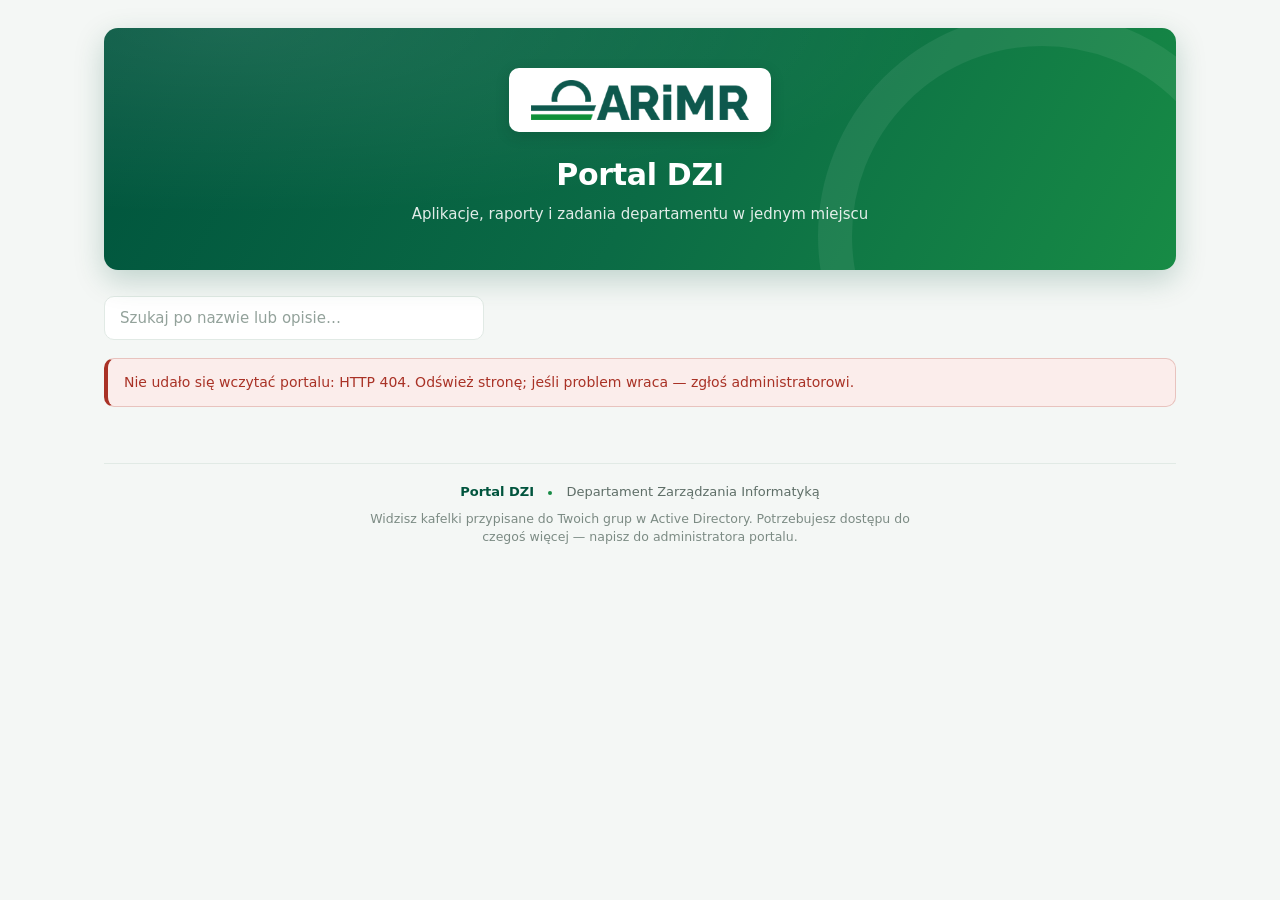
==== frontend/index.html @ 82ea6c83 "Initial commit" ====
<!DOCTYPE html>
<!--
  Portal DZI — strona główna (commit 37).
  Autor: Maciej Myśliwiec, 2026. Prawa osobiste niezbywalne — art. 16 pr. aut.
  Kafelki renderowane DYNAMICZNIE z /api/tiles (RBAC po stronie serwera).
  Bezpieczeństwo: CSP (zero inline JS), textContent zamiast innerHTML,
  sanityzacja URL-i LINK, noopener. Sieć zamknięta: zero CDN-ów.
-->
<html lang="pl">
<head>
    <meta charset="UTF-8">
    <meta name="viewport" content="width=device-width, initial-scale=1">
    <meta http-equiv="Content-Security-Policy"
          content="default-src 'self'; script-src 'self'; style-src 'self'; img-src 'self'; connect-src 'self'; base-uri 'self'; form-action 'self'; object-src 'none'">
    <meta name="referrer" content="same-origin">
    <title>Portal DZI</title>
    <link rel="stylesheet" href="css/portal.css">
</head>
<body>
<main class="strona">

    <header class="hero">
        <div class="hero-uzytkownik" id="uzytkownik" hidden>
            <span class="hero-login" id="uzytkownik-login"></span>
            <span class="hero-meta" id="uzytkownik-info"></span>
        </div>
        <div class="hero-plyta">
            <img src="assets/logo.png" alt="ARiMR — Agencja Restrukturyzacji i Modernizacji Rolnictwa" width="176" height="40">
        </div>
        <h1>Portal DZI</h1>
        <p class="hero-podtytul">Aplikacje, raporty i zadania departamentu w jednym miejscu</p>
    </header>

    <div class="pasek-narzedzi">
        <label class="szukaj">
            <span class="etykieta-ukryta">Szukaj kafelka</span>
            <input type="search" id="szukaj" placeholder="Szukaj po nazwie lub opisie…" autocomplete="off">
        </label>
        <div class="filtry" id="filtry" role="group" aria-label="Filtruj według rodzaju"></div>
    </div>

    <div id="komunikat" class="komunikat" hidden></div>
    <section class="siatka" id="siatka" aria-live="polite"></section>
    <div id="pusto" class="pusto" hidden></div>

    <footer class="stopka">
        <span class="stopka-marka">Portal DZI</span>
        <span class="stopka-kropka" aria-hidden="true"></span>
        <span>Departament Zarządzania Informatyką</span>
        <p class="stopka-nota">Widzisz kafelki przypisane do Twoich grup w Active Directory.
            Potrzebujesz dostępu do czegoś więcej — napisz do administratora portalu.</p>
    </footer>

</main>
<script src="js/portal-app.js" defer></script>
</body>
</html>
---- frontend/css/portal.css ----
/*
 * Portal DZI — wewnętrzny portal kafelkowy departamentu DZI.
 * Autor: Maciej Myśliwiec, 2026.
 *
 * Autorskie prawa osobiste (w tym prawo do oznaczenia utworu nazwiskiem autora)
 * są niezbywalne — art. 16 ustawy z 4.02.1994 r. o prawie autorskim i prawach
 * pokrewnych. Zakres praw majątkowych regulują odrębne ustalenia z pracodawcą.
 * Nie usuwać tej informacji przy kopiowaniu ani modyfikacji pliku.
 */
/*
 * Portal DZI — arkusz stylów strony głównej (commit 37).
 *
 * Identyfikacja: barwy logotypu ARiMR (butelkowa zieleń + zieleń trawy) jako baza,
 * uzupełnione o paletę wprost z dziedziny agencji rolniczej: złoto zboża i błękit nieba.
 * Kolor akcentu kafelka NIE jest dekoracją — koduje rodzaj: zadanie / dane / aplikacja.
 *
 * Logo na białej płycie wewnątrz zielonego hero: logotyp ARiMR jest ciemnozielony,
 * na zielonym tle zginąłby, a przebarwianie oficjalnego znaku jest niedopuszczalne.
 *
 * Sieć zamknięta: wyłącznie czcionki systemowe, zero CDN-ów i @import.
 */

:root {
    --zielen-arimr: #00543D;
    --zielen-trawa: #178B45;
    --zloto:        #B07D13;   /* zboże — kafelki DANE */
    --blekit:       #1B6E9E;   /* niebo  — kafelki APLIKACJA */

    --tlo:      #F4F7F5;
    --karta:    #FFFFFF;
    --atrament: #16241E;
    --szarosc:  #5E6E67;
    --linia:    #E1EAE5;
    --blad:     #A93226;
    --blad-tlo: #FBEDEB;

    --promien:      14px;
    --promien-maly: 10px;
    --cien:      0 1px 2px rgba(16, 40, 30, .06), 0 6px 20px rgba(16, 40, 30, .07);
    --cien-hover: 0 2px 4px rgba(16, 40, 30, .08), 0 14px 32px rgba(16, 40, 30, .13);
}

* { box-sizing: border-box; }

body {
    margin: 0;
    background: var(--tlo);
    color: var(--atrament);
    font-family: system-ui, "Segoe UI", Roboto, sans-serif;
    font-size: 15px;
    line-height: 1.5;
    -webkit-font-smoothing: antialiased;
}

.strona { max-width: 1120px; margin: 0 auto; padding: 28px 24px 32px; }

/* ===== Hero ===== */

.hero {
    position: relative;
    border-radius: var(--promien);
    padding: 40px 28px 44px;
    text-align: center;
    color: #fff;
    background:
        radial-gradient(120% 140% at 12% 0%, rgba(255, 255, 255, .10) 0%, rgba(255, 255, 255, 0) 55%),
        linear-gradient(118deg, var(--zielen-arimr) 0%, #0B6B45 52%, var(--zielen-trawa) 100%);
    box-shadow: 0 10px 30px rgba(0, 84, 61, .22);
    overflow: hidden;
}

/* Łuk z logotypu ARiMR, powtórzony jako cichy relief tła — sygnatura strony */
.hero::after {
    content: "";
    position: absolute;
    right: -90px;
    bottom: -190px;
    width: 380px;
    height: 380px;
    border-radius: 50%;
    border: 34px solid rgba(255, 255, 255, .07);
    pointer-events: none;
}

.hero-plyta {
    display: inline-flex;
    align-items: center;
    justify-content: center;
    padding: 12px 22px;
    background: #fff;
    border-radius: var(--promien-maly);
    box-shadow: 0 4px 14px rgba(0, 40, 28, .18);
}
.hero-plyta img { display: block; height: 40px; width: auto; }

.hero h1 {
    margin: 20px 0 0;
    font-size: 30px;
    font-weight: 700;
    letter-spacing: -.01em;
}

.hero-podtytul {
    margin: 6px 0 0;
    font-size: 15px;
    color: rgba(255, 255, 255, .88);
}

.hero-uzytkownik {
    position: absolute;
    top: 18px;
    right: 20px;
    text-align: right;
    padding: 7px 14px;
    border-radius: 999px;
    background: rgba(255, 255, 255, .14);
    border: 1px solid rgba(255, 255, 255, .22);
}
.hero-login {
    display: block;
    font-family: ui-monospace, Consolas, monospace;
    font-size: 13px;
    font-weight: 600;
}
.hero-meta { font-size: 11px; color: rgba(255, 255, 255, .8); }

/* ===== Pasek narzędzi ===== */

.pasek-narzedzi {
    display: flex;
    flex-wrap: wrap;
    gap: 12px;
    align-items: center;
    margin: 26px 0 18px;
}

.szukaj { flex: 1 1 250px; max-width: 380px; }
.etykieta-ukryta {
    position: absolute; width: 1px; height: 1px;
    overflow: hidden; clip: rect(0 0 0 0); white-space: nowrap;
}

#szukaj {
    width: 100%;
    padding: 10px 15px;
    font: inherit;
    color: var(--atrament);
    background: var(--karta);
    border: 1px solid var(--linia);
    border-radius: var(--promien-maly);
}
#szukaj::placeholder { color: #93A29B; }
#szukaj:focus-visible { outline: 2px solid var(--zielen-trawa); outline-offset: 1px; border-color: transparent; }

.filtry { display: flex; gap: 8px; flex-wrap: wrap; }

.filtr {
    font: inherit;
    font-size: 13px;
    font-weight: 500;
    padding: 8px 15px;
    border: 1px solid var(--linia);
    border-radius: 999px;
    background: var(--karta);
    color: var(--szarosc);
    cursor: pointer;
    transition: background .12s ease, color .12s ease, border-color .12s ease;
}
.filtr:hover { border-color: #BFD3C8; }
.filtr[aria-pressed="true"] {
    background: var(--zielen-arimr);
    border-color: var(--zielen-arimr);
    color: #fff;
}
.filtr:focus-visible { outline: 2px solid var(--zielen-trawa); outline-offset: 2px; }

/* ===== Kafelki ===== */

.siatka {
    display: grid;
    grid-template-columns: repeat(auto-fill, minmax(290px, 1fr));
    gap: 18px;
}

.kafelek {
    /* wartości domyślne; nadpisuje je selektor rodzaju poniżej */
    --akcent: var(--zielen-trawa);
    --akcent-tlo: #E7F4EC;

    position: relative;
    display: flex;
    flex-direction: column;
    gap: 12px;
    padding: 22px 20px 16px;
    text-align: left;
    font: inherit;
    color: inherit;
    background: var(--karta);
    border: 1px solid var(--linia);
    border-radius: var(--promien-maly);
    box-shadow: var(--cien);
    cursor: pointer;
    text-decoration: none;
    overflow: hidden;
    transition: transform .14s ease, box-shadow .14s ease, border-color .14s ease;
}

/* Pasek rodzaju — kolor niesie informację, nie ozdobę */
.kafelek::before {
    content: "";
    position: absolute;
    inset: 0 0 auto 0;
    height: 4px;
    background: var(--akcent);
}

.kafelek[data-rodzaj="SCRIPT"] { --akcent: var(--zielen-trawa); --akcent-tlo: #E7F4EC; }
.kafelek[data-rodzaj="REPORT"] { --akcent: var(--zloto);        --akcent-tlo: #FAF0DB; }
.kafelek[data-rodzaj="LINK"]   { --akcent: var(--blekit);       --akcent-tlo: #E5F0F7; }

.kafelek:hover, .kafelek:focus-visible {
    transform: translateY(-2px);
    box-shadow: var(--cien-hover);
    border-color: #CFE0D6;
}
.kafelek:focus-visible { outline: 2px solid var(--akcent); outline-offset: 2px; }

.kafelek-naglowek { display: flex; align-items: center; justify-content: space-between; gap: 10px; }

.ikona {
    flex: 0 0 auto;
    width: 44px;
    height: 44px;
    padding: 10px;
    border-radius: var(--promien-maly);
    background: var(--akcent-tlo);
    color: var(--akcent);
}
.ikona svg { display: block; width: 100%; height: 100%; }

.rodzaj {
    font-family: ui-monospace, Consolas, monospace;
    font-size: 10px;
    font-weight: 700;
    letter-spacing: .1em;
    color: var(--akcent);
    background: var(--akcent-tlo);
    padding: 4px 9px;
    border-radius: 999px;
}

.kafelek h2 { margin: 0; font-size: 16.5px; font-weight: 650; letter-spacing: -.005em; }
.kafelek .opis { margin: 0; font-size: 13.5px; color: var(--szarosc); flex: 1 1 auto; }

.kafelek-akcja {
    display: flex;
    align-items: center;
    justify-content: space-between;
    gap: 8px;
    font-size: 13px;
    font-weight: 600;
    color: var(--akcent);
    border-top: 1px solid var(--linia);
    padding-top: 12px;
    margin-top: 2px;
}
.kafelek:hover .kafelek-akcja .strzalka { transform: translateX(3px); }
.strzalka { transition: transform .14s ease; }

.kafelek[data-zablokowany] { cursor: not-allowed; box-shadow: none; background: #FAFBFA; }
.kafelek[data-zablokowany]:hover { transform: none; box-shadow: none; border-color: var(--linia); }
.kafelek[data-zablokowany] h2, .kafelek[data-zablokowany] .kafelek-akcja { color: var(--szarosc); }
.kafelek[data-zablokowany] .ikona { background: #F0F3F1; color: #9BAAA2; }

/* stany zadania */
.stan { font-weight: 600; font-size: 12px; padding: 3px 10px; border-radius: 999px; white-space: nowrap; }
.stan-biegnie { background: var(--akcent-tlo); color: var(--akcent); }
.stan-ok { background: #E7F4EC; color: var(--zielen-trawa); }
.stan-blad { background: var(--blad-tlo); color: var(--blad); }

.kafelek[data-biegnie] { border-color: var(--akcent); }

@keyframes obrot { to { transform: rotate(360deg); } }
.kolko {
    width: 12px; height: 12px;
    border: 2px solid rgba(0, 0, 0, .12);
    border-top-color: currentColor;
    border-radius: 50%;
    animation: obrot .8s linear infinite;
    display: inline-block;
    vertical-align: -1px;
    margin-right: 6px;
}

/* ===== Komunikaty, stany puste, stopka ===== */

.komunikat {
    margin: 0 0 16px;
    padding: 13px 16px;
    border-radius: var(--promien-maly);
    border: 1px solid #CDE5D8;
    border-left: 4px solid var(--zielen-trawa);
    background: #EDF7F1;
    color: var(--zielen-arimr);
    font-size: 14px;
}
.komunikat[data-blad] {
    background: var(--blad-tlo);
    border-color: #E8C3BE;
    border-left-color: var(--blad);
    color: var(--blad);
}

.pusto {
    padding: 56px 24px;
    text-align: center;
    color: var(--szarosc);
    border: 1px dashed #CFDDD5;
    border-radius: var(--promien-maly);
    background: var(--karta);
}

.stopka {
    margin-top: 40px;
    padding-top: 18px;
    border-top: 1px solid var(--linia);
    text-align: center;
    font-size: 13px;
    color: var(--szarosc);
}
.stopka-marka { font-weight: 650; color: var(--zielen-arimr); }
.stopka-kropka {
    display: inline-block;
    width: 4px; height: 4px;
    margin: 0 10px;
    border-radius: 50%;
    background: var(--zielen-trawa);
    vertical-align: middle;
}
.stopka-nota {
    max-width: 560px;
    margin: 8px auto 0;
    font-size: 12.5px;
    color: #7C8B84;
}

@media (max-width: 640px) {
    .strona { padding: 16px 14px 24px; }
    .hero { padding: 30px 18px 34px; }
    .hero h1 { font-size: 24px; }
    .hero-uzytkownik { position: static; display: inline-block; margin-bottom: 18px; text-align: center; }
    .hero::after { display: none; }
}

@media (prefers-reduced-motion: reduce) {
    .kolko { animation: none; }
    .kafelek, .strzalka { transition: none; }
    .kafelek:hover { transform: none; }
}
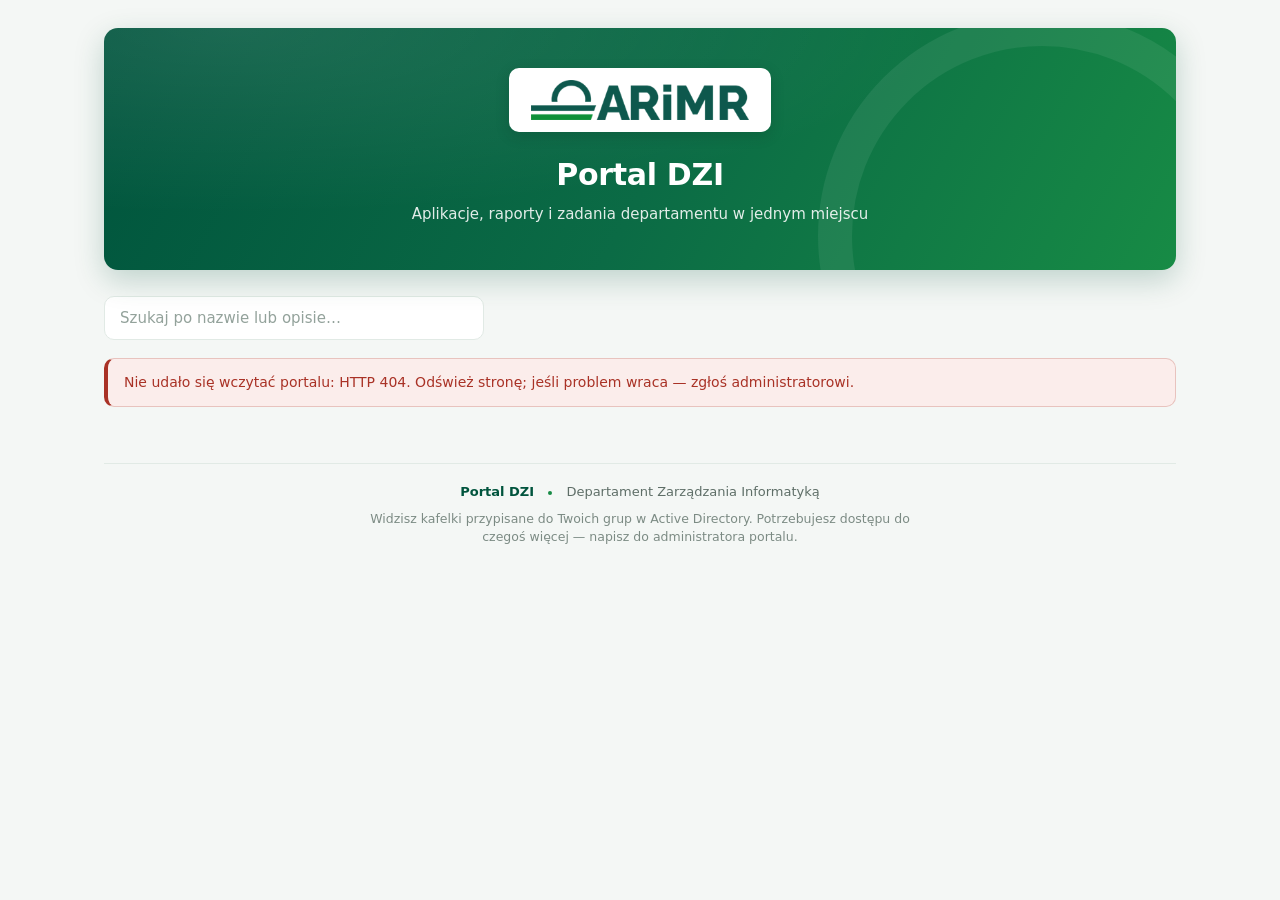
==== commit 8cce5f54: "docs: skrocenie naglowkow autorstwa (zostaje linia autor)" ====
--- a/frontend/index.html
+++ b/frontend/index.html
@@ -2,9 +2,6 @@
 <!--
   Portal DZI — strona główna (commit 37).
   Autor: Maciej Myśliwiec, 2026. Prawa osobiste niezbywalne — art. 16 pr. aut.
-  Kafelki renderowane DYNAMICZNIE z /api/tiles (RBAC po stronie serwera).
-  Bezpieczeństwo: CSP (zero inline JS), textContent zamiast innerHTML,
-  sanityzacja URL-i LINK, noopener. Sieć zamknięta: zero CDN-ów.
 -->
 <html lang="pl">
 <head>
--- a/frontend/css/portal.css
+++ b/frontend/css/portal.css
@@ -1,11 +1,6 @@
 /*
  * Portal DZI — wewnętrzny portal kafelkowy departamentu DZI.
  * Autor: Maciej Myśliwiec, 2026.
- *
- * Autorskie prawa osobiste (w tym prawo do oznaczenia utworu nazwiskiem autora)
- * są niezbywalne — art. 16 ustawy z 4.02.1994 r. o prawie autorskim i prawach
- * pokrewnych. Zakres praw majątkowych regulują odrębne ustalenia z pracodawcą.
- * Nie usuwać tej informacji przy kopiowaniu ani modyfikacji pliku.
  */
 /*
  * Portal DZI — arkusz stylów strony głównej (commit 37).
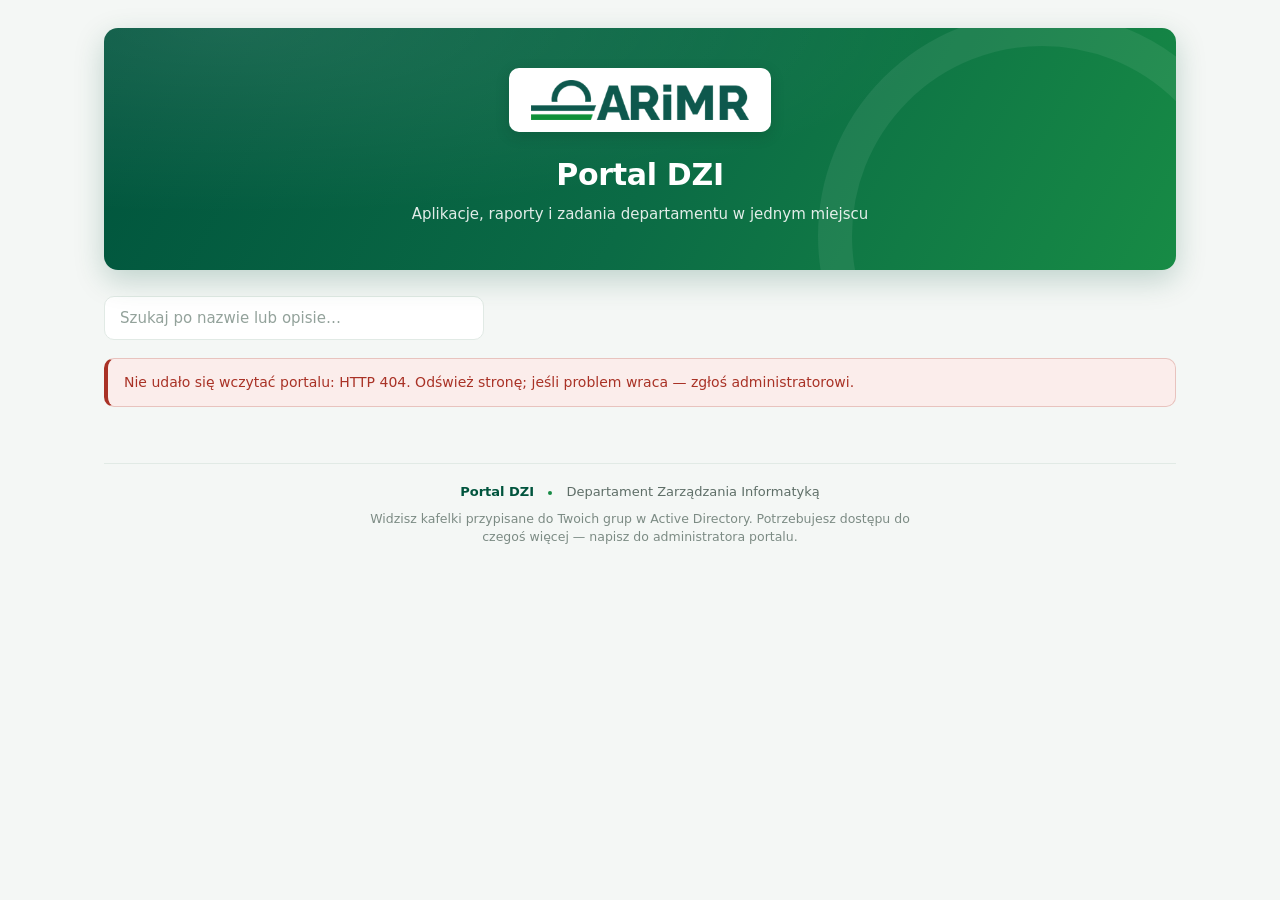
==== commit 696814d9: "feat(frontend): deklaracja loginu w przegladarce dla profilu declared (paczka 40)" ====
--- a/frontend/index.html
+++ b/frontend/index.html
@@ -49,6 +49,7 @@
     </footer>
 
 </main>
+<script src="js/declared-identity.js" defer></script>
 <script src="js/portal-app.js" defer></script>
 </body>
 </html>
